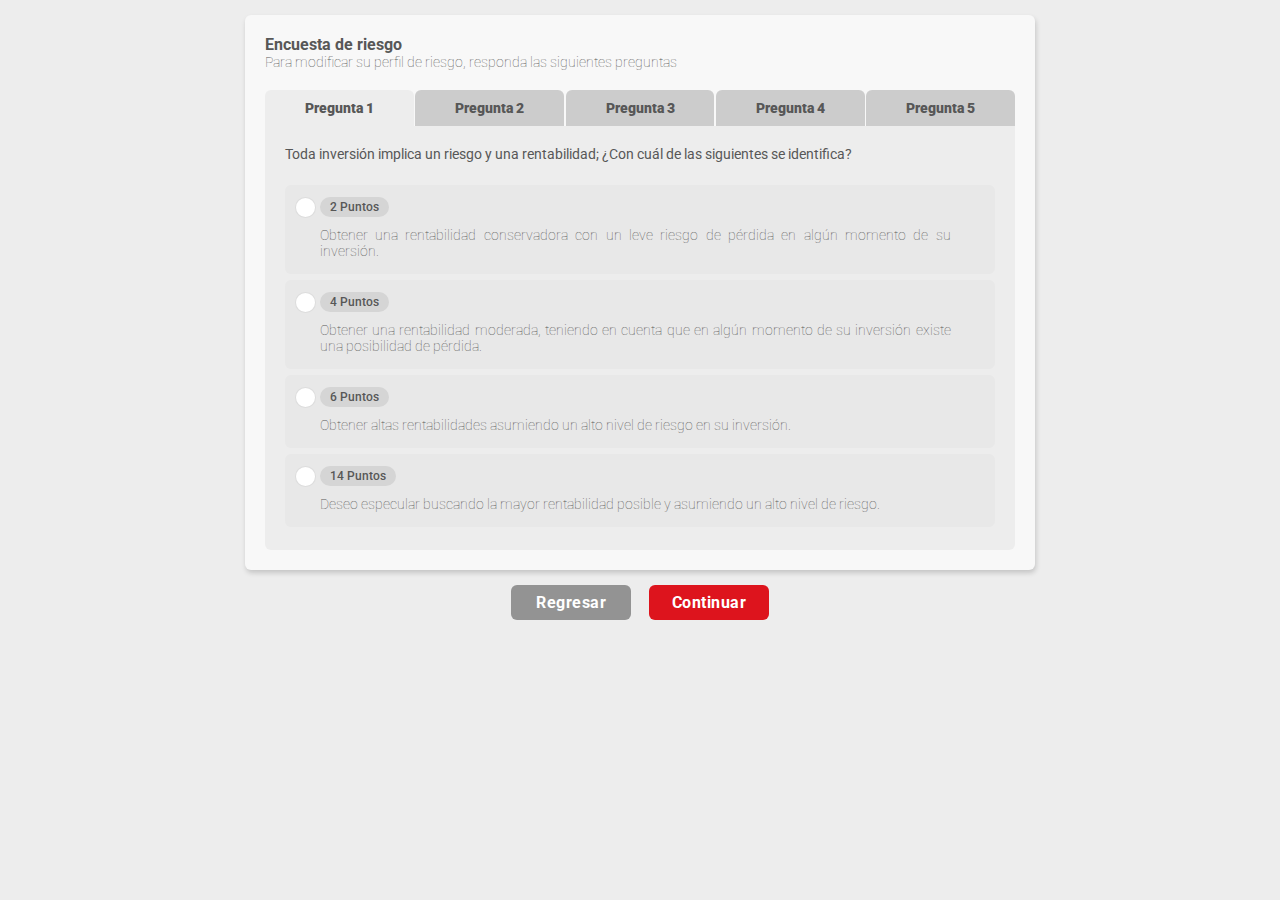
==== index.html @ 45fe39f3 "index" ====
<!DOCTYPE html>
<html lang="en">

<head>
    <meta charset="UTF-8">
    <meta name="viewport" content="width=device-width, user-scalable=no, initial-scale=1.0, maximum-scale=1.0, minimum-scale=1.0">
    <link rel="icon" href="https://www.davivienda.com/PersonasDaviviendaNewTheme/images/faviconDav.ico" type="image/x-icon">
    <!--  Default Styles  -->
    <link rel="stylesheet" href="css/styles.css">
    <title> Davivienda S.A. </title>
</head>

<body>
    <section class="cont-main-app gray">
        <a href="javascript:void(0)" class="btn-back">
            <img src="images/icon-dv-btnback.svg" alt="Atrás">
            Atrás
        </a>

        <div class="cont-box">
            <div class="container container-encuesta">
                <h1 class="main left no-mrgn">Encuesta de riesgo</h1>
                <h2 class="light no-mrgn-top">Para modificar su perfil de riesgo, responda las siguientes preguntas</h1>
                
                <div class="encuesta-riesgo">
                    <div class="tabs">
                        <a href="javascript:void(0)" class="tablinks" onclick="openCity(event, 'qstn1')" id="defaultOpen"><span>Pregunta</span> 1</a>
                        <a href="javascript:void(0)" class="tablinks" onclick="openCity(event, 'qstn2')"><span>Pregunta</span> 2</a>
                        <a href="javascript:void(0)" class="tablinks" onclick="openCity(event, 'qstn3')"><span>Pregunta</span> 3</a>
                        <a href="javascript:void(0)" class="tablinks" onclick="openCity(event, 'qstn4')"><span>Pregunta</span> 4</a>
                        <a href="javascript:void(0)" class="tablinks" onclick="openCity(event, 'qstn5')"><span>Pregunta</span> 5</a>
                    </div>

                    <div class="content-encuestas"> class="tablinks" onclick="openCity(event, 'qstn2')"
                        <form action="" class="options-content-encuestas tabcontent" id="qstn1">
                        <h2 class="regular justify small no-mrgn-top">Toda inversión implica un riesgo y una rentabilidad; ¿Con cuál de las siguientes se identifica?</h2>
                            <div class="input input-option">
                                <label class="radio">
                                    <span class="puntaje">2 Puntos</span><br>
                                    Obtener una rentabilidad conservadora con un leve riesgo de pérdida en algún momento de su inversión.
                                    <input type="radio" value="" name="facta-usa"> 
                                    <div class="radio-indicator"></div>
                                </label>
                            </div>
                            <div class="input input-option">
                                <label class="radio">
                                    <span class="puntaje">4 Puntos</span><br>
                                    Obtener una rentabilidad moderada, teniendo en cuenta que en algún momento de su inversión existe una posibilidad de pérdida.
                                    <input type="radio" value="" name="facta-usa">
                                    <div class="radio-indicator"></div>
                                </label>
                            </div>
                            <div class="input input-option">
                                <label class="radio">
                                    <span class="puntaje">6 Puntos</span><br>
                                    Obtener altas rentabilidades asumiendo un alto nivel de riesgo en su inversión.
                                    <input type="radio" value="" name="facta-usa">
                                    <div class="radio-indicator"></div>
                                </label>
                            </div>
                            <div class="input input-option">
                                <label class="radio">
                                    <span class="puntaje">14 Puntos</span><br>
                                    Deseo especular buscando la mayor rentabilidad posible y asumiendo un alto nivel de riesgo.
                                    <input type="radio" value="" name="facta-usa">
                                    <div class="radio-indicator"></div>
                                </label>
                            </div>
                        </form>

                        <form action="" class="options-content-encuestas tabcontent" id="qstn2">
                            <h2 class="regular justify small no-mrgn-top">Generalmente, cuando piensa en invertir, ¿Con cuál de los siguientes plazos se siente más cómodo?</h2>
                            <div class="input input-option">
                                <label class="radio">
                                    <span class="puntaje">1 Puntos</span><br>
                                    Entre 1 y 90 días.
                                    <input type="radio" value="" name="facta-usa"> 
                                    <div class="radio-indicator"></div>
                                </label>
                            </div>
                            <div class="input input-option">
                                <label class="radio">
                                    <span class="puntaje">2 Puntos</span><br>
                                    Mayor a 90 días hasta 1 año.
                                    <input type="radio" value="" name="facta-usa">
                                    <div class="radio-indicator"></div>
                                </label>
                            </div>
                            <div class="input input-option">
                                <label class="radio">
                                    <span class="puntaje">3 Puntos</span><br>
                                    Mayor a 1 año hasta 3 años
                                    <input type="radio" value="" name="facta-usa">
                                    <div class="radio-indicator"></div>
                                </label>
                            </div>
                            <div class="input input-option">
                                <label class="radio">
                                    <span class="puntaje">4 Puntos</span><br>
                                    Mayor a 3 años
                                    <input type="radio" value="" name="facta-usa">
                                    <div class="radio-indicator"></div>
                                </label>
                            </div>
                        </form>

                        <form action="" class="options-content-encuestas tabcontent" id="qstn3">
                            <h2 class="regular justify small no-mrgn-top">¿En cuál de los siguientes productos acostumbra a invertir?:</h2>
                            <div class="input input-option">
                                <label class="radio">
                                    <span class="puntaje">1 Puntos</span><br>
                                    CDT`s y/o cuentas de ahorros o corriente.
                                    <input type="radio" value="" name="facta-usa"> 
                                    <div class="radio-indicator"></div>
                                </label>
                            </div>
                            <div class="input input-option">
                                <label class="radio">
                                    <span class="puntaje">2 Puntos</span><br>
                                    Fondos voluntarios de pensiones y/o fondos de inversión colectiva de liquidez, de bajo nivel de riesgo.
                                    <input type="radio" value="" name="facta-usa">
                                    <div class="radio-indicator"></div>
                                </label>
                            </div>
                            <div class="input input-option">
                                <label class="radio">
                                    <span class="puntaje">3 Puntos</span><br>
                                    Acciones, fondos voluntarios de pensiones, fondos de inversión colectiva y/o productos de renta fija (CDT o bonos) asumiendo posibles pérdidas.
                                    <input type="radio" value="" name="facta-usa">
                                    <div class="radio-indicator"></div>
                                </label>
                            </div>
                            <div class="input input-option">
                                <label class="radio">
                                    <span class="puntaje">4 Puntos</span><br>
                                    Acciones, fondos voluntarios de pensiones, derivados o activos internacionales; fondos de inversión colectiva, renta fija, divisas y/o derivados, asumiendo altos niveles de riesgo.
                                    <input type="radio" value="" name="facta-usa">
                                    <div class="radio-indicator"></div>
                                </label>
                            </div>
                        </form>

                        <form action="" class="options-content-encuestas tabcontent" id="qstn4">
                            <h2 class="regular justify small no-mrgn-top">Frente a posibles desvalorizaciones en los mercados financieros que puedan afectar el valor de su inversión, usted ó la sociedad que representa, preferiría:</h2>
                            <div class="input input-option">
                                <label class="radio">
                                    <span class="puntaje">1 Puntos</span><br>
                                    Cancelar o liquidar totalmente su producto para evitar pérdidas.
                                    <input type="radio" value="" name="facta-usa"> 
                                    <div class="radio-indicator"></div>
                                </label>
                            </div>
                            <div class="input input-option">
                                <label class="radio">
                                    <span class="puntaje">2 Puntos</span><br>
                                    Retirar o liquidar parcialmente su inversión teniendo en cuenta posibles pérdidas en el corto plazo.
                                    <input type="radio" value="" name="facta-usa">
                                    <div class="radio-indicator"></div>
                                </label>
                            </div>
                            <div class="input input-option">
                                <label class="radio">
                                    <span class="puntaje">3 Puntos</span><br>
                                    Mantener su inversión fijando un límite de pérdida de acuerdo con la evolución del mercado.
                                    <input type="radio" value="" name="facta-usa">
                                    <div class="radio-indicator"></div>
                                </label>
                            </div>
                            <div class="input input-option">
                                <label class="radio">
                                    <span class="puntaje">4 Puntos</span><br>
                                    Incrementar su inversión dependiendo de la evolución del mercado, manteniendo un objetivo de largo plazo.
                                    <input type="radio" value="" name="facta-usa">
                                    <div class="radio-indicator"></div>
                                </label>
                            </div>
                        </form>

                        <form action="" class="options-content-encuestas tabcontent" id="qstn5">
                            <h2 class="regular justify small no-mrgn-top">¿Qué porcentaje de su patrimonio disponible para invertir, destinaría a productos financieros que pueden ser más rentables pero también más riesgosos?</h2>
                            <div class="input input-option">
                                <label class="radio">
                                    <span class="puntaje">1 Puntos</span><br>
                                    1% - 10%
                                    <input type="radio" value="" name="facta-usa"> 
                                    <div class="radio-indicator"></div>
                                </label>
                            </div>
                            <div class="input input-option">
                                <label class="radio">
                                    <span class="puntaje">2 Puntos</span><br>
                                    11% - 20%
                                    <input type="radio" value="" name="facta-usa">
                                    <div class="radio-indicator"></div>
                                </label>
                            </div>
                            <div class="input input-option">
                                <label class="radio">
                                    <span class="puntaje">3 Puntos</span><br>
                                    21% - 40%
                                    <input type="radio" value="" name="facta-usa">
                                    <div class="radio-indicator"></div>
                                </label>
                            </div>
                            <div class="input input-option">
                                <label class="radio">
                                    <span class="puntaje">4 Puntos</span><br>
                                    Mayor a 40%
                                    <input type="radio" value="" name="facta-usa">
                                    <div class="radio-indicator"></div>
                                </label>
                            </div>
                        </form>
                    </div>
                </div>
                
            </div>
        </div>

        <div class="cont-btn">
            <button type="button" class="btn-success regresar">Regresar</button>
            <button type="button" class="btn-success active">Continuar</button>
        </div>	
        
    </section>

    <script>
        function openCity(evt, cityName) {
            var i, tabcontent, tablinks;
            tabcontent = document.getElementsByClassName("tabcontent");
            for (i = 0; i < tabcontent.length; i++) {
                tabcontent[i].style.display = "none";
            }
            tablinks = document.getElementsByClassName("tablinks");
            for (i = 0; i < tablinks.length; i++) {
                tablinks[i].className = tablinks[i].className.replace(" active", "");
            }
            document.getElementById(cityName).style.display = "block";
            evt.currentTarget.className += " active";
        }

        document.getElementById("defaultOpen").click();
    </script>
</body>

</html>
---- css/styles.css ----
@charset "UTF-8";
/* Main Styles - Generic */
/*---------------------------------------------------*/
/* Colores */
@import url(https://fonts.googleapis.com/css?family=Roboto+Condensed:300,400,700|Roboto:300,400,500,700);
/*---------------------------------------------------

============ Main - Proyecto ============

* Nombre del proyecto: Vinculacion
* Nombre del archivo: styles.scss | styles.css
* Descripción: Hoja de estilos principal, para el rediseño del App.
* Autor: Movilidad y Canales Banco Davivienda - Cristian Arias - Lady Castillo

---------------------------------------------------*/
/* Main Styles - Generic */
* {
  margin: 0;
  padding: 0;
  box-sizing: border-box;
  outline: none !important;
  font-family: "Roboto", sans-serif;
  font-weight: normal; }

body {
  max-width: 100%;
  position: relative;
  overflow-x: hidden;
  font-size: 0;
  box-sizing: border-box;
  background-color: #ededed; }

html, body, div, span, applet, object, iframe, h1, h2, h3, h4, h5, h6, p, blockquote, pre, a, abbr, acronym, address, big, cite, code, del, dfn, em, font, img, ins, kbd, q, s, samp, small, strike, strong, sub, sup, tt, var, dl, dt, dd, ol, ul, li, fieldset, form, label, legend, table, caption, tbody, tfoot, thead, tr, th, td {
  margin: 0;
  padding: 0;
  border: 0;
  outline: 0;
  font-weight: inherit;
  font-style: inherit;
  font-family: inherit;
  vertical-align: baseline; }

a {
  text-decoration: none;
  color: inherit;
  display: inline-block; }
  a:hover, a:focus {
    text-decoration: none; }

ol, ul {
  list-style: none; }

img {
  padding: 0;
  margin: 0;
  border: 0; }

.nbsp {
  display: block;
  width: 40px;
  background-color: red; }

.data-nav {
  display: block;
  margin: 0 auto;
  width: auto; }
  .data-nav .container {
    display: inline-block;
    width: 100%;
    text-align: center;
    margin: 10px auto;
    box-sizing: border-box; }
    .data-nav .container a.step {
      display: inline-block;
      width: 30px;
      height: 30px;
      margin-right: 30px;
      border-radius: 50%;
      border: 2px solid #575757;
      background-color: transparent;
      position: relative;
      opacity: .4;
      transition-duration: .3s; }
      .data-nav .container a.step:last-of-type {
        margin-right: 0; }
        .data-nav .container a.step:last-of-type:after {
          display: none; }
      .data-nav .container a.step:before {
        content: "";
        display: inline-block;
        width: 25px;
        height: 14.26px;
        background-image: url(../images/icon-dv-tracking-arrow.svg);
        background-repeat: no-repeat;
        background-position: center center;
        background-size: auto;
        position: absolute;
        top: 0;
        left: 0;
        right: 0;
        bottom: 0;
        margin: auto;
        transition-duration: .2s; }
      .data-nav .container a.step:after {
        content: "";
        width: 25px;
        height: 2px;
        background-color: #575757;
        position: absolute;
        right: -30px;
        top: 0;
        bottom: 0;
        margin: auto;
        border-radius: 50px;
        transition-duration: .2s; }
      .data-nav .container a.step.active {
        -webkit-animation: activeAnimation1 .5s forwards;
        /* Safari 4.0 - 8.0 */
        animation: activeAnimation1 .5s forwards; }
@keyframes activeAnimation1 {
  0% {
    opacity: .4;
    border-color: #575757; }
  100% {
    opacity: inherit;
    border-color: #dd141d; } }
@keyframes activeAnimation2 {
  0% {
    transform: translateY(-15px);
    opacity: 0; }
  50% {
    transform: translateY(-15px);
    opacity: 0; }
  100% {
    transform: translateY(0px);
    opacity: .9; } }
        .data-nav .container a.step.active:before {
          background-image: url(../images/icon-dv-tracking-arrow-active.svg);
          width: 14.26px;
          height: 25px;
          -webkit-animation: activeAnimation2 .7s forwards;
          /* Safari 4.0 - 8.0 */
          animation: activeAnimation2 .7s forwards;
          opacity: 0; }
        .data-nav .container a.step.active:after {
          opacity: .4; }
      .data-nav .container a.step.complete {
        background-color: #dd141d;
        border-color: #dd141d;
        opacity: inherit; }
@keyframes completeAnimation1 {
  0% {
    background-color: transparent;
    border-color: #cecece;
    opacity: .4; }
  50% {
    background-color: transparent; }
  100% {
    background-color: #dd141d;
    border-color: #dd141d;
    opacity: inherit; } }
@keyframes completeAnimation2 {
  0% {
    opacity: 0;
    transform: translateX(-30px); }
  50% {
    opacity: 0; }
  100% {
    opacity: .9;
    transform: translateX(0); } }
        .data-nav .container a.step.complete:before {
          background-image: url(../images/icon-dv-tracking-check.svg);
          animation-delay: .3s;
          opacity: .9 !important;
          width: 16px;
          height: 11.03px;
          opacity: 0; }
        .data-nav .container a.step.complete:after {
          opacity: .4; }

.sub-data-nav {
  display: block;
  margin: 0 auto;
  width: auto; }
  .sub-data-nav .container {
    display: inline-block;
    width: 100%;
    text-align: center;
    margin: 12px auto;
    box-sizing: border-box; }
    .sub-data-nav .container a.step {
      display: inline-block;
      width: 20px;
      height: 3px;
      border-radius: 50px;
      margin: 0 3px;
      background-color: #bcbcbc;
      position: relative;
      transition-duration: .3s;
      overflow: hidden; }
      .sub-data-nav .container a.step.active::after {
        content: "";
        display: inline-block;
        width: 100%;
        height: 100%;
        background-color: #dd141d;
        position: absolute;
        top: 0;
        left: 0;
        opacity: 0;
        transition-duration: .2s;
        z-index: 9;
        -webkit-animation: sub-trackingActive 1s forwards;
        /* Safari 4.0 - 8.0 */
        animation: sub-trackingActive 1s forwards;
        animation-delay: .3s; }

@keyframes sub-trackingActive {
  0% {
    opacity: 0; }
  0% {
    transform: translateX(-100%);
    opacity: 0; }
  100% {
    transform: translateX(0%);
    opacity: 10; } }
.btn-back {
  display: none;
  align-items: center;
  justify-content: space-between;
  width: 70px;
  margin-top: 15px;
  margin-left: 4%;
  color: #575757;
  font-size: 16px;
  font-family: "Roboto", sans-serif; }
  .btn-back img {
    display: inline-block;
    width: 25px; }

.cont-btn {
  display: inline-block;
  width: 100%;
  text-align: center; }
  .cont-btn .btn-success:nth-child(2) {
    margin-left: 15px; }

.btn-success {
  min-width: 120px;
  outline: none !important;
  display: inline-block;
  margin: 15px 3px;
  background: #939393;
  color: #fff !important;
  text-align: center;
  width: auto;
  border: none;
  padding: 8px 14px;
  border-radius: 6px;
  transition: all 0.3s;
  font-size: 16px;
  font-family: "Roboto", sans-serif;
  font-weight: bold;
  letter-spacing: .5px;
  cursor: pointer;
  box-shadow: inherit !important; }
  .btn-success:hover, .btn-success.active {
    background-color: #dd141d !important; }
  .btn-success.regresar:hover {
    background-color: #848484 !important; }
  .btn-success.top {
    margin-top: 8%; }
  .btn-success.bottom {
    margin-bottom: 8%; }

.cont-box {
  display: block;
  padding: 20px;
  background-color: #F8F8F8;
  box-shadow: 1px 3px 5px #0000002b;
  border-radius: 6px;
  width: 93%;
  margin: 15px auto 0;
  position: relative;
  transition-duration: .2s; }
  .cont-box.box-confirm {
    padding-top: 50px; }
  .cont-box.no-backg {
    background-color: transparent;
    box-shadow: inherit; }

#cont-box-height {
  height: 290px; }

.height {
  height: 380px !important; }

.modal {
  text-align: center; }
  .modal:before {
    content: '';
    display: inline-block;
    height: 100%;
    vertical-align: middle; }
  .modal .modal-dialog {
    display: inline-block;
    text-align: left;
    vertical-align: middle; }

.modal-content {
  background: #F8F8F8;
  padding: 1.2rem;
  margin: 0 auto;
  width: 85%;
  border-radius: 6px; }
  .modal-content .modal-body {
    padding: 0; }
    .modal-content .modal-body p {
      font-size: 14px;
      font-family: "Roboto", sans-serif;
      color: #575757;
      text-align: center; }
  .modal-content .modal-footer {
    padding: 0;
    justify-content: center;
    border: 0; }

.alert {
  display: flex;
  align-items: flex-start;
  flex-direction: row;
  justify-content: flex-start;
  width: 100%;
  background-color: #fff;
  padding: 15px 5%;
  border-radius: 6px;
  margin-bottom: 5px; }
  .alert.no-margin {
    margin: 0; }
  .alert img.ico {
    display: inline-block;
    width: 42px;
    margin-right: 15px; }
  .alert p {
    display: inline-block;
    width: 80%;
    font-size: 16px;
    font-family: "Roboto", sans-serif;
    color: #575757;
    text-align: justify; }
    .alert p strong {
      font-weight: bold;
      font-size: 20px; }
  .alert .bnft-final {
    display: inline-block;
    text-align: center;
    width: 100%; }
    .alert .bnft-final img {
      display: inline-block;
      width: 70px;
      margin: 10px 0; }

.tag-container {
  display: inline-block;
  width: auto;
  padding: 2% 5%;
  min-width: 145px;
  background-color: #fff;
  box-shadow: 0 3px 6px rgba(0, 0, 0, 0.16), 0 3px 6px rgba(0, 0, 0, 0.23);
  border-radius: 6px; }
  .tag-container strong {
    color: #dd141d;
    font-size: 21px;
    font-family: "Roboto", sans-serif;
    font-weight: bold; }
  .tag-container span {
    color: #444;
    text-transform: uppercase;
    font-size: 30px;
    font-family: "Roboto", sans-serif;
    font-weight: bold; }

.atencion {
  display: flex;
  flex-direction: column;
  align-items: center;
  align-content: center;
  justify-content: center;
  width: 100%;
  height: 90px;
  background-color: #CDCDCD;
  text-align: center;
  box-shadow: -20px 2px 16px #cccccc; }
  .atencion img {
    display: inline-block;
    width: 40px; }
  .atencion span {
    font-size: 14px;
    font-family: "Roboto", sans-serif;
    color: #575757;
    padding: 5px 0;
    display: inline-block; }

.tooltip {
  display: none;
  width: 80%;
  max-width: 290px;
  background-color: #cccccc;
  text-align: justify;
  border-radius: 6px;
  padding: 15px;
  transition-duration: .2s;
  z-index: 9;
  opacity: inherit;
  position: absolute;
  top: 50%;
  left: 0;
  right: 0;
  margin: auto;
  transform: translateY(-50%);
  box-shadow: 0 3px 6px rgba(0, 0, 0, 0.16), 0 3px 6px rgba(0, 0, 0, 0.23); }
  .tooltip p {
    font-size: 14px;
    font-family: "Roboto", sans-serif;
    line-height: 1.3;
    color: #000000; }
  .tooltip.top {
    transform: translateY(12%); }
  .tooltip.more-top {
    transform: translateY(-115%); }

.btn-tooltip:hover ~ .tooltip {
  display: inline-block !important; }

hr, .separador {
  display: block;
  border: 0;
  width: 85%;
  height: 3px;
  background-color: rgba(0, 0, 0, 0.15);
  border-radius: 10px;
  margin: 10px auto; }

.menu-mobile {
  width: 100%;
  height: 65px;
  display: flex;
  margin: 0 auto;
  flex-direction: row;
  align-items: center;
  align-content: center;
  background-color: #B7B7B7; }
  .menu-mobile .menu-mobile-option {
    display: flex;
    align-items: center;
    align-content: center;
    flex-direction: column;
    justify-content: center;
    width: 100%;
    height: 100%;
    background-color: #B7B7B7;
    border-right: 2px solid #fff;
    transition-duration: .3s; }
    .menu-mobile .menu-mobile-option:hover {
      background-color: #c1c1c1; }
    .menu-mobile .menu-mobile-option:last-of-type {
      border: 0; }
    .menu-mobile .menu-mobile-option.disabled {
      opacity: .5;
      cursor: inherit; }
    .menu-mobile .menu-mobile-option span {
      display: inline-block;
      width: 100%;
      height: auto;
      margin: 5px 0 0 0;
      padding: 0;
      text-align: center;
      font-family: "Roboto", sans-serif;
      font-size: 14px;
      color: #000; }
    .menu-mobile .menu-mobile-option img {
      display: inline-block;
      width: 23px; }

.header-confirm {
  cursor: pointer;
  display: flex;
  align-items: center;
  justify-content: space-between;
  padding: 5px 3%;
  width: 100%;
  background-color: #575757;
  border-radius: 6px 6px 0 0;
  position: absolute;
  top: 0;
  left: 0; }
  .header-confirm strong {
    font-size: 16px;
    font-family: "Roboto", sans-serif;
    color: #fff; }
  .header-confirm .btn-action {
    display: inline-block;
    width: 25px;
    height: 25px; }
    .header-confirm .btn-action img {
      display: inline-block;
      width: 100%; }
    .header-confirm .btn-action.btn-action-showless {
      display: none; }
    .header-confirm .btn-action.hidden {
      display: none; }

.cont-main-app {
  display: block;
  margin: 0 auto;
  width: 100%;
  max-width: 850px;
  position: relative;
  overflow-y: auto;
  padding-bottom: 3%; }
  .cont-main-app.cont-main-app-fluid, .cont-main-app.height-fluid {
    height: calc(100vh - 90px);
    padding-bottom: 3%; }
  .cont-main-app.cont-main-app-fluid-menu {
    height: calc(100vh - 65px);
    padding-bottom: 3%; }
  .cont-main-app.center {
    display: flex;
    flex-direction: column;
    align-items: center;
    align-content: center;
    justify-content: center; }
  .cont-main-app h1, .cont-main-app h2 {
    display: inline-block;
    width: 100%;
    text-align: left;
    margin: 20px 0;
    font-family: "Roboto", sans-serif;
    font-weight: bold;
    font-size: 14px;
    text-align: left;
    color: #575757; }
    .cont-main-app h1.main, .cont-main-app h2.main {
      text-align: center;
      color: #575757;
      font-size: 16px; }
    .cont-main-app h1 .light, .cont-main-app h1.light, .cont-main-app h2 .light, .cont-main-app h2.light {
      font-family: "Roboto", sans-serif;
      font-weight: 100; }
    .cont-main-app h1 .regular, .cont-main-app h1.regular, .cont-main-app h2 .regular, .cont-main-app h2.regular {
      font-family: "Roboto", sans-serif;
      font-weight: normal; }
    .cont-main-app h1 .justify, .cont-main-app h1.justify, .cont-main-app h2 .justify, .cont-main-app h2.justify {
      text-align: justify; }
    .cont-main-app h1 .short, .cont-main-app h1.short, .cont-main-app h2 .short, .cont-main-app h2.short {
      width: 65%; }
    .cont-main-app h1 .center, .cont-main-app h1.center, .cont-main-app h2 .center, .cont-main-app h2.center {
      text-align: center; }
    .cont-main-app h1 .left, .cont-main-app h1.left, .cont-main-app h2 .left, .cont-main-app h2.left {
      text-align: left; }
    .cont-main-app h1 .no-mrgn-top, .cont-main-app h1.no-mrgn-top, .cont-main-app h2 .no-mrgn-top, .cont-main-app h2.no-mrgn-top {
      margin-top: 0; }
    .cont-main-app h1 .no-mrgn-bottom, .cont-main-app h1.no-mrgn-bottom, .cont-main-app h2 .no-mrgn-bottom, .cont-main-app h2.no-mrgn-bottom {
      margin-bottom: 0; }
    .cont-main-app h1 .no-mrgn, .cont-main-app h1.no-mrgn, .cont-main-app h2 .no-mrgn, .cont-main-app h2.no-mrgn {
      margin: 0; }
  .cont-main-app .title-main {
    display: block;
    width: 93%;
    text-align: center;
    padding: 0 20px;
    margin: 10px auto 0; }
    .cont-main-app .title-main h1 {
      display: inline-block;
      width: 100%;
      text-align: center;
      font-weight: bold;
      font-size: 22px !important;
      color: #575757;
      margin: 0; }

.opacity-full {
  opacity: .9 !important; }

.container {
  display: inline-block;
  width: 100%;
  max-width: inherit !important;
  text-align: center;
  position: relative; }
  .container form {
    display: inline-block;
    width: 100%;
    height: auto;
    transition-duration: .3s; }
    .container form.in-form {
      opacity: 0; }
    .container form .input {
      display: inline-block;
      width: 100%;
      position: relative;
      margin-bottom: 18px; }
      .container form .input.no-padding input[type="text"],
      .container form .input.no-padding input[type="tel"],
      .container form .input.no-padding input[type="email"],
      .container form .input.no-padding input[type="number"],
      .container form .input.no-padding input[type="date"],
      .container form .input.no-padding input[type="time"],
      .container form .input.no-padding select {
        padding-right: 11px; }
      .container form .input.checkboxes .checkbox {
        display: inline-block;
        margin-top: 8px;
        box-sizing: border-box;
        width: calc(90%/3);
        min-width: 100px; }
        .container form .input.checkboxes .checkbox:last-of-type {
          width: auto; }
      .container form .input:last-of-type {
        margin-bottom: 0; }
      .container form .input .btn-tooltip {
        display: inline-block !important;
        width: 19px;
        height: 19px;
        position: absolute;
        top: 50%;
        bottom: 0;
        right: 2%;
        transform: translateY(-50%); }
        .container form .input .btn-tooltip img {
          display: inline-block;
          width: 97%;
          position: absolute;
          top: 50%;
          left: 50%;
          transform: translate(-50%, -50%); }
      .container form .input .input-fluid {
        display: flex;
        flex-direction: row;
        justify-content: space-between;
        align-items: center; }
        .container form .input .input-fluid.top {
          margin-top: 25px; }
        .container form .input .input-fluid.bigger input[type="text"], .container form .input .input-fluid.bigger input[type="tel"], .container form .input .input-fluid.bigger input[type="email"],
        .container form .input .input-fluid.bigger input[type="number"], .container form .input .input-fluid.bigger input[type="date"], .container form .input .input-fluid.bigger input[type="time"] {
          width: 28%; }
        .container form .input .input-fluid.bigger span {
          margin-right: 3%;
          font-weight: 100; }
        .container form .input .input-fluid.col-2 input[type="text"],
        .container form .input .input-fluid.col-2 input[type="tel"],
        .container form .input .input-fluid.col-2 input[type="email"],
        .container form .input .input-fluid.col-2 input[type="number"],
        .container form .input .input-fluid.col-2 input[type="date"],
        .container form .input .input-fluid.col-2 input[type="time"] {
          width: 48%;
          text-transform: uppercase; }
        .container form .input .input-fluid.col-2 input[type="date"] {
          background: URL("../images/icon-dv-calendar.svg") no-repeat 95% 50% #fff !important;
          background-size: 20px !important; }
        .container form .input .input-fluid.col-2 input[type="time"] {
          background: URL("../images/image-cm-hour.png") no-repeat 95% 50% #fff !important;
          background-size: 20px !important; }
        .container form .input .input-fluid label {
          margin-bottom: 0; }
        .container form .input .input-fluid select {
          width: 30%;
          background-position: 95% 50% !important;
          margin: 0 0; }
        .container form .input .input-fluid input[type="text"], .container form .input .input-fluid input[type="tel"], .container form .input .input-fluid input[type="email"],
        .container form .input .input-fluid input[type="number"], .container form .input .input-fluid input[type="date"], .container form .input .input-fluid input[type="time"] {
          width: 20%;
          text-align: center;
          margin: 0 0; }
        .container form .input .input-fluid span {
          display: inline-block;
          margin-top: 2px;
          font-size: 14px;
          color: #575757; }
      .container form .input .btn-intern {
        display: inline-block;
        width: 18px;
        position: absolute;
        right: 1%;
        top: 55%; }
        .container form .input .btn-intern img {
          display: inline-block;
          width: 100%; }
      .container form .input label, .container form .input .label, .container form .input .added {
        font-family: "Roboto", sans-serif;
        font-size: 16px;
        color: #575757;
        text-align: justify;
        padding-left: 5px;
        display: inline-block;
        width: 100%;
        margin-bottom: 5px; }
        .container form .input label strong, .container form .input .label strong, .container form .input .added strong {
          font-weight: bold;
          color: #575757; }
        .container form .input label a, .container form .input .label a, .container form .input .added a {
          display: inline;
          text-decoration: underline; }
        .container form .input label .btn-tooltip, .container form .input .label .btn-tooltip, .container form .input .added .btn-tooltip {
          position: relative;
          top: 0;
          bottom: 0;
          margin-left: 2.5%;
          transform: translateY(25%); }
      .container form .input select,
      .container form .input textarea,
      .container form .input input[type="text"],
      .container form .input input[type="tel"],
      .container form .input input[type="email"],
      .container form .input input[type="number"],
      .container form .input input[type="date"],
      .container form .input input[type="time"] {
        border: 1.4px solid #7070703d;
        max-width: 100%;
        width: 100%;
        border-radius: 6px;
        padding: 8px 40px 8px 11px;
        font-size: 16px;
        color: #575757;
        font-family: "Roboto", sans-serif;
        font-weight: lighter;
        appearance: none;
        -webkit-appearance: none;
        -moz-appearance: none; }
        .container form .input select:disabled,
        .container form .input textarea:disabled,
        .container form .input input[type="text"]:disabled,
        .container form .input input[type="tel"]:disabled,
        .container form .input input[type="email"]:disabled,
        .container form .input input[type="number"]:disabled,
        .container form .input input[type="date"]:disabled,
        .container form .input input[type="time"]:disabled {
          color: #000000; }
        .container form .input select.big,
        .container form .input textarea.big,
        .container form .input input[type="text"].big,
        .container form .input input[type="tel"].big,
        .container form .input input[type="email"].big,
        .container form .input input[type="number"].big,
        .container form .input input[type="date"].big,
        .container form .input input[type="time"].big {
          width: 100%;
          height: 40px; }
        .container form .input select.center,
        .container form .input textarea.center,
        .container form .input input[type="text"].center,
        .container form .input input[type="tel"].center,
        .container form .input input[type="email"].center,
        .container form .input input[type="number"].center,
        .container form .input input[type="date"].center,
        .container form .input input[type="time"].center {
          text-align: center; }
      .container form .input input[type=number]::-webkit-inner-spin-button,
      .container form .input input[type=number]::-webkit-outer-spin-button {
        -webkit-appearance: none;
        margin: 0; }
      .container form .input select {
        background: URL("../images/icon_dv_arrowselect.svg") no-repeat 98% 50% #fff !important;
        background-size: 18px !important;
        -moz-appearance: none;
        -webkit-appearance: none;
        appearance: none; }
      .container form .input input[type="date"] {
        background: URL("../images/icon-dv-calendar.svg") no-repeat 98% 50% #fff !important;
        background-size: 18px !important;
        text-transform: uppercase; }
        .container form .input input[type="date"]::-webkit-inner-spin-button, .container form .input input[type="date"]::-webkit-calendar-picker-indicator {
          display: none;
          -webkit-appearance: none; }
      .container form .input input[type="time"] {
        background: URL("../images/image-cm-hour.png") no-repeat 98% 50% #fff !important;
        background-size: 20px !important; }
      .container form .input .tyc {
        font-family: arial;
        display: block;
        position: relative;
        padding-left: 30px;
        margin-bottom: 6px;
        padding-top: 0;
        cursor: pointer;
        font-size: 16px;
        color: #575757;
        font-weight: 400;
        text-align: justify;
        font-family: "Roboto", sans-serif; }
        .container form .input .tyc strong, .container form .input .tyc a {
          display: inline;
          font-family: "Roboto", sans-serif;
          color: #575757;
          font-weight: bold;
          text-decoration: underline; }
          .container form .input .tyc strong.no-under, .container form .input .tyc a.no-under {
            text-decoration: none; }
          .container form .input .tyc strong.btn-tooltip, .container form .input .tyc a.btn-tooltip {
            display: inline-block;
            margin-left: 15px; }
        .container form .input .tyc.gray {
          color: #575757; }
        .container form .input .tyc input[type="checkbox"] {
          opacity: 0;
          display: none; }
          .container form .input .tyc input[type="checkbox"]:checked ~ .indicator::after {
            opacity: 9; }
        .container form .input .tyc .indicator {
          position: absolute;
          top: 2px;
          left: 0;
          height: 21px;
          width: 21px;
          background: transparent;
          border: 1px solid #7070703d;
          background-color: white;
          border-radius: 6px; }
          .container form .input .tyc .indicator::after {
            content: "";
            position: absolute;
            left: 0;
            right: 0;
            bottom: 0;
            top: 0;
            margin: auto;
            width: 15px;
            height: 15px;
            background-color: #dd141d;
            border-radius: 3px;
            box-sizing: unset;
            opacity: 0;
            transition-duration: .2s; }
        .container form .input .tyc.tooltip-pos {
          padding-right: 40px;
          width: 100%; }
      .container form .input .radio {
        position: relative;
        display: inline-block;
        padding-left: 25px;
        width: auto;
        float: left;
        margin-left: 3%;
        font-family: "Roboto", sans-serif;
        font-weight: 100;
        padding-top: 2px;
        cursor: pointer; }
        .container form .input .radio:first-of-type {
          margin-left: 0px; }
        .container form .input .radio input {
          display: none; }
          .container form .input .radio input:checked ~ .radio-indicator::after {
            opacity: 9; }
        .container form .input .radio .radio-indicator {
          position: absolute;
          top: 2px;
          left: 0;
          height: 21px;
          width: 21px;
          background: transparent;
          border: 1px solid #7070703d;
          background-color: white;
          border-radius: 50%; }
          .container form .input .radio .radio-indicator::after {
            content: "";
            position: absolute;
            left: 0;
            right: 0;
            bottom: 0;
            top: 0;
            margin: auto;
            width: 15px;
            height: 15px;
            background-color: #dd141d;
            border-radius: 50%;
            box-sizing: unset;
            opacity: 0;
            transition-duration: .2s; }
      .container form .input .checkbox {
        position: relative;
        display: inline-block;
        padding-left: 25px !important;
        width: auto;
        float: left;
        margin-left: 3%;
        font-family: "Roboto", sans-serif;
        font-weight: 100;
        padding-top: 2px;
        cursor: pointer; }
        .container form .input .checkbox input {
          display: none; }
          .container form .input .checkbox input:checked ~ .indicator::after {
            opacity: inherit; }
        .container form .input .checkbox .indicator {
          position: absolute;
          top: 2px;
          left: 0;
          height: 21px;
          width: 21px;
          background: transparent;
          border: 1px solid #7070703d;
          background-color: white;
          border-radius: 6px; }
          .container form .input .checkbox .indicator::after {
            content: "";
            position: absolute;
            left: 0;
            right: 0;
            bottom: 0;
            top: 0;
            margin: auto;
            width: 15px;
            height: 15px;
            background-color: #dd141d;
            border-radius: 3px;
            box-sizing: unset;
            opacity: 0;
            transition-duration: .2s; }
  .container .paragraph {
    display: block;
    width: 90%;
    margin: 0 auto;
    text-align: justify;
    font-family: "Roboto", sans-serif;
    color: #575757;
    font-size: 15px; }
    .container .paragraph strong {
      font-family: "Roboto", sans-serif;
      font-weight: bold; }
    .container .paragraph.label {
      width: 100%;
      font-size: 16px;
      color: #575757;
      text-align: left;
      display: inline-block;
      padding-left: 5px; }
  .container .notify {
    text-align: center;
    display: inline-block;
    width: 100%;
    margin: 15px 0;
    font-size: 14px;
    font-weight: bold;
    font-family: "Roboto", sans-serif;
    color: #575757; }
    .container .notify.light {
      font-family: "Roboto", sans-serif;
      color: #575757;
      font-weight: 400; }
    .container .notify.left {
      text-align: left; }
    .container .notify.justify {
      text-align: justify; }
    .container .notify .legal {
      font-size: 11px;
      text-align: justify;
      padding: 0 3%;
      margin: 2% 0 0; }
  .container .cont-list-items {
    display: inline-block;
    width: 100%;
    text-align: center;
    box-sizing: border-box;
    font-size: 0; }
    .container .cont-list-items.cont-list-items-info-tags .item {
      background-color: #f5f5f5; }
      .container .cont-list-items.cont-list-items-info-tags .item strong {
        text-align: right;
        font-family: "Roboto", sans-serif;
        font-weight: bold;
        font-size: 17px; }
        .container .cont-list-items.cont-list-items-info-tags .item strong.no-activated {
          color: #dd141d; }
    .container .cont-list-items.cont-list-items-movements .history-container {
      display: inline-block;
      width: 100%;
      text-align: center;
      font-size: 0;
      box-sizing: border-box;
      background-color: #EDEDED; }
      .container .cont-list-items.cont-list-items-movements .history-container .main-title {
        display: flex;
        width: 90%;
        margin: 0 auto;
        padding: 2.5% 0;
        align-items: center;
        align-content: center;
        justify-content: space-between; }
        .container .cont-list-items.cont-list-items-movements .history-container .main-title strong {
          font-size: 14px;
          font-family: "Roboto", sans-serif;
          font-weight: bold;
          color: #000; }
        .container .cont-list-items.cont-list-items-movements .history-container .main-title img {
          display: inline-block;
          width: 20px;
          transition-duration: .3s; }
          .container .cont-list-items.cont-list-items-movements .history-container .main-title img.rotate {
            transform: rotate(180deg); }
      .container .cont-list-items.cont-list-items-movements .history-container .history-select {
        display: none;
        margin: 0 auto;
        text-align: center;
        width: 80%; }
        .container .cont-list-items.cont-list-items-movements .history-container .history-select span {
          font-family: "Roboto", sans-serif;
          color: #575757;
          font-size: 13px;
          display: inline-block;
          width: 100%;
          text-align: left; }
        .container .cont-list-items.cont-list-items-movements .history-container .history-select select {
          display: block;
          border: 1px solid #575756;
          max-width: 100%;
          width: 100%;
          margin: 0 auto;
          padding: 5px 12px;
          font-size: 17px;
          color: #000;
          font-family: "Roboto", sans-serif;
          border-radius: 0px;
          appearance: none;
          -webkit-appearance: none;
          -moz-appearance: none;
          background: URL("../images/image-cm-arrowdown.png") no-repeat 98% 50% #fff !important; }
    .container .cont-list-items.cont-list-items-movements .item {
      background-color: #CDCDCD;
      padding-right: 55px; }
      .container .cont-list-items.cont-list-items-movements .item span {
        vertical-align: top; }
        .container .cont-list-items.cont-list-items-movements .item span:first-of-type {
          width: 30%; }
        .container .cont-list-items.cont-list-items-movements .item span:last-of-type {
          width: 70%;
          text-align: right; }
      .container .cont-list-items.cont-list-items-movements .item strong {
        width: 100%;
        text-align: right;
        font-family: "Roboto", sans-serif;
        font-weight: bold;
        font-size: 17px; }
    .container .cont-list-items .item {
      display: inline-block;
      width: 100%;
      height: auto;
      margin-top: 5px;
      background-color: #D6D6D6;
      padding: 15px;
      position: relative;
      box-sizing: border-box;
      font-size: 0 !important;
      text-decoration: none;
      cursor: pointer; }
      .container .cont-list-items .item span,
      .container .cont-list-items .item strong {
        display: inline-block;
        width: 100%;
        text-align: left;
        font-size: 14px;
        font-family: "Roboto", sans-serif; }
        .container .cont-list-items .item span.item-tag-title,
        .container .cont-list-items .item strong.item-tag-title {
          font-family: "Roboto", sans-serif;
          font-weight: bold; }
      .container .cont-list-items .item img {
        display: inline-block;
        width: 25px;
        position: absolute;
        right: 15px;
        top: 50%;
        transform: translateY(-50%); }
  .container.container-menu .item {
    margin: 5px;
    border-radius: 20px;
    overflow: hidden;
    height: 120px;
    background-repeat: no-repeat;
    background-position: 0 50%;
    background-size: 100%;
    cursor: pointer;
    position: relative; }
    .container.container-menu .item .img-caption {
      position: relative;
      top: 40%;
      width: 25px;
      float: right;
      margin-right: 25px; }
      .container.container-menu .item .img-caption img {
        display: inline-block;
        width: 100%; }
    .container.container-menu .item .data-caption {
      display: inline-block;
      width: 80%;
      position: absolute;
      top: 50%;
      left: 50%;
      transform: translate(-50%, -50%);
      z-index: 1;
      border-radius: 500px;
      text-align: center;
      padding: 0 30px; }
      .container.container-menu .item .data-caption h2 {
        display: inline-block;
        width: 100%;
        text-align: center;
        margin: 0;
        color: #fff;
        font-size: 45px;
        font-family: "Roboto Condensed", sans-serif;
        font-weight: 400;
        font-style: italic;
        line-height: normal; }
      .container.container-menu .item .data-caption p {
        display: inline-block;
        width: 100%;
        text-align: center;
        font-family: "Roboto", sans-serif;
        color: #fff;
        line-height: normal;
        margin: 0;
        font-size: 20px; }
  .container.container-bnfcs {
    padding: 20px 30px; }
    .container.container-bnfcs .list-bnfcs {
      display: inline-block;
      width: 100%; }
      .container.container-bnfcs .list-bnfcs .bnfc {
        display: flex;
        align-items: center;
        justify-content: flex-start;
        width: 100%;
        margin: 30px 0; }
        .container.container-bnfcs .list-bnfcs .bnfc:first-of-type {
          margin-top: 0; }
        .container.container-bnfcs .list-bnfcs .bnfc img {
          display: inline-block;
          width: 40px; }
        .container.container-bnfcs .list-bnfcs .bnfc p {
          font-family: "Roboto", sans-serif;
          font-weight: 400;
          font-size: 14px;
          padding-left: 15px;
          text-align: left;
          color: #575757; }
          .container.container-bnfcs .list-bnfcs .bnfc p strong {
            font-family: "Roboto", sans-serif;
            font-weight: bold; }
            .container.container-bnfcs .list-bnfcs .bnfc p strong.red {
              color: #dd141d; }
  .container.container-notags {
    padding: 0 30px; }
    .container.container-notags .box-notag {
      display: flex;
      align-items: center;
      flex-direction: column;
      width: 85%;
      max-width: 400px;
      background-color: #E3E3E3;
      margin: 25px auto;
      border-radius: 5px;
      box-shadow: 0 2px 4px rgba(0, 0, 0, 0.09), 0 2px 4px rgba(0, 0, 0, 0.09);
      text-align: center; }
      .container.container-notags .box-notag:first-of-type {
        margin-top: 0; }
      .container.container-notags .box-notag img {
        display: inline-block;
        margin: 15px auto;
        width: 34px; }
      .container.container-notags .box-notag p {
        display: inline-block;
        width: 90%;
        margin: 5px 0;
        text-align: center;
        font-size: 14px;
        font-family: "Roboto", sans-serif;
        color: #000; }
        .container.container-notags .box-notag p strong {
          font-family: "Roboto", sans-serif;
          font-weight: bold; }
  .container.container-confir .result-confir {
    display: inline-block;
    width: 100%; }
    .container.container-confir .result-confir.result-last {
      width: 100%; }
      .container.container-confir .result-confir.result-last .result:last-of-type {
        background-color: #817F7F; }
        .container.container-confir .result-confir.result-last .result:last-of-type span, .container.container-confir .result-confir.result-last .result:last-of-type strong {
          color: #fff; }
    .container.container-confir .result-confir.result-padleft .result {
      padding: 20px 0 20px 13%; }
    .container.container-confir .result-confir.result-center .result {
      width: 90%; }
    .container.container-confir .result-confir.mrgn-top {
      margin-top: 20px; }
    .container.container-confir .result-confir .result {
      display: inline-block;
      width: 100%;
      text-align: left;
      position: relative;
      color: #444444;
      background-color: #ededed;
      margin: 2.5px 0;
      padding: 10px 20px;
      border-radius: 5px;
      transition-duration: .2s; }
      .container.container-confir .result-confir .result:hover {
        background-color: #e1e1e1; }
      .container.container-confir .result-confir .result span,
      .container.container-confir .result-confir .result strong {
        display: inline-block;
        width: 100%;
        color: #444444;
        font-size: 15px; }
      .container.container-confir .result-confir .result span {
        font-family: "Roboto", sans-serif;
        font-weight: 500;
        font-size: 13px; }
      .container.container-confir .result-confir .result strong {
        font-weight: 100; }
      .container.container-confir .result-confir .result.pad-tooltip {
        padding-right: 40px; }
      .container.container-confir .result-confir .result .btn-tooltip {
        display: inline-block !important;
        width: 19px;
        height: 19px;
        position: absolute;
        top: 50%;
        bottom: 0;
        right: 2%;
        transform: translateY(-50%); }
        .container.container-confir .result-confir .result .btn-tooltip img {
          display: inline-block;
          width: 97%;
          position: absolute;
          top: 50%;
          left: 50%;
          transform: translate(-50%, -50%); }
    .container.container-confir .result-confir .result-hidden {
      transition: height .5s ease;
      overflow: hidden; }
    .container.container-confir .result-confir .result-hidden:not(.active) {
      display: none; }
  .container.container-codecolpass .white-bg {
    display: flex;
    flex-direction: column;
    justify-content: center;
    align-items: center;
    width: 100%;
    padding: 3%;
    text-align: center;
    background-color: #fff; }
    .container.container-codecolpass .white-bg img {
      display: inline-block;
      width: 100%;
      max-width: 50px;
      margin: 15px 0; }
    .container.container-codecolpass .white-bg span {
      font-family: "Roboto", sans-serif;
      color: #000;
      font-size: 14px;
      text-align: center; }
      .container.container-codecolpass .white-bg span strong {
        font-family: "Roboto", sans-serif;
        font-weight: bold; }
        .container.container-codecolpass .white-bg span strong.red {
          color: #dd141d; }
  .container.container-main-tags {
    margin-top: 8px; }
  .container.container-profile .profile-img {
    display: inline-block;
    width: 100%;
    max-width: 110px; }
  .container.container-profile .info-first {
    display: inline-block;
    width: 100%;
    text-align: center;
    animation-duration: .3s !important; }
    .container.container-profile .info-first h2 {
      display: inline-block;
      color: #444444;
      font-weight: bold;
      font-size: 20px !important;
      text-align: center; }
    .container.container-profile .info-first a {
      text-decoration: underline;
      font-size: 16px !important;
      font-weight: 100;
      color: #444444; }
    .container.container-profile .info-first p {
      display: inline-block;
      margin: 10px 0 0;
      width: 100%;
      text-align: center;
      font-size: 16px !important;
      color: #444444; }
  .container.container-profile .info-second {
    display: none;
    width: 100%;
    text-align: center;
    animation-duration: .3s !important; }
    .container.container-profile .info-second .data-profile {
      display: inline-block;
      width: 100%;
      padding: 0 15px;
      margin: 5px 0; }
      .container.container-profile .info-second .data-profile:first-of-type {
        margin-top: 35px; }
      .container.container-profile .info-second .data-profile strong, .container.container-profile .info-second .data-profile span {
        display: inline-block;
        width: 100%;
        text-align: left;
        line-height: 1;
        font-family: "Roboto", sans-serif;
        color: #444444; }
      .container.container-profile .info-second .data-profile strong {
        font-weight: 800;
        font-size: 14px; }
      .container.container-profile .info-second .data-profile span {
        font-size: 16px !important;
        font-weight: 400; }
  .container.container-forms-vinculacion .header-forms {
    display: inline-block;
    width: 100%;
    text-align: center; }
    .container.container-forms-vinculacion .header-forms h2 {
      display: inline-block;
      color: #444444;
      font-weight: bold;
      font-size: 20px !important;
      text-align: center;
      margin: 0; }
    .container.container-forms-vinculacion .header-forms .sub-title {
      display: inline-block;
      width: 100%;
      color: #444444;
      font-weight: 100;
      font-size: 18px !important;
      text-align: center; }
  .container.container-forms-vinculacion form {
    margin-top: 25px; }
  .container.container-forms-vinculacion.autorizaciones form .input {
    margin-bottom: 18px; }
  .container.container-text-tyc {
    display: inline-block;
    width: 100%;
    overflow: hidden;
    text-align: center; }
    .container.container-text-tyc h2 {
      font-weight: 200;
      font-family: "Roboto", sans-serif;
      font-size: 19px !important;
      margin: 2% 0 3%;
      text-align: center;
      color: #575757; }
    .container.container-text-tyc p {
      font-size: 17px;
      color: #575757;
      font-weight: 200;
      text-align: justify; }
      .container.container-text-tyc p span {
        display: inline-block;
        text-align: left; }
      .container.container-text-tyc p.flex {
        margin-bottom: 10px; }
        .container.container-text-tyc p.flex:last-of-type {
          margin-bottom: 0; }
        .container.container-text-tyc p.flex strong {
          display: inline-block;
          width: 100%; }
    .container.container-text-tyc strong {
      font-weight: 700; }
    .container.container-text-tyc .tac {
      text-align: center;
      margin-bottom: 10px; }
  .container.container-encuesta .encuesta-riesgo .tabs {
    display: flex;
    justify-content: space-between;
    justify-items: center;
    width: 100%;
    text-align: center; }
    .container.container-encuesta .encuesta-riesgo .tabs a {
      display: inline-block;
      width: 100%;
      margin: 0 1px;
      padding: 10px 0;
      background-color: #cccccc;
      border-radius: 6px 6px 0 0;
      font-size: 14px;
      font-weight: 900;
      color: #575757;
      transition-duration: .2s; }
      .container.container-encuesta .encuesta-riesgo .tabs a:first-of-type, .container.container-encuesta .encuesta-riesgo .tabs a:last-of-type {
        margin: 0; }
      .container.container-encuesta .encuesta-riesgo .tabs a:hover {
        background-color: #b8b8b8; }
      .container.container-encuesta .encuesta-riesgo .tabs a.active {
        background-color: #ededed; }
  .container.container-encuesta .content-encuestas {
    display: inline-block;
    width: 100%;
    background-color: #ededed;
    padding: 20px;
    border-radius: 0 0 6px 6px; }
  .container.container-encuesta .options-content-encuestas {
    display: none;
    animation: fadeEffect .5s; }
    .container.container-encuesta .options-content-encuestas:first-of-type {
      display: block; }
    .container.container-encuesta .options-content-encuestas .input-option {
      display: inline-block;
      width: 100%;
      background-color: #e8e8e8;
      margin: 3px 0;
      padding: 10px;
      border-radius: 6px;
      position: relative;
      transition-duration: .3s; }
      .container.container-encuesta .options-content-encuestas .input-option:hover {
        background-color: #e1e1e1; }
      .container.container-encuesta .options-content-encuestas .input-option label {
        width: 100%;
        font-size: 14px;
        padding-right: 5%; }
      .container.container-encuesta .options-content-encuestas .input-option .puntaje {
        display: inline-block;
        width: auto;
        background-color: #d5d5d5;
        border-radius: 25px;
        padding: 3px 10px;
        font-size: 12px !important;
        font-weight: 500;
        margin-bottom: 10px; }
@-webkit-keyframes fadeEffect {
  from {
    opacity: 0; }
  to {
    opacity: 1; } }
@keyframes fadeEffect {
  from {
    opacity: 0; }
  to {
    opacity: 1; } }
/* PC */
/* laptop */
/* Tablet */
/* Phablet */
@media (max-width: 50em) {
  body {
    background-color: #ededed; }

  h1, h2, label, p, strong, span, input, select, button, a {
    font-size: 14px !important; }

  .atencion span {
    font-size: 14px !important; }

  .tooltip p {
    font-size: 12px !important; }

  .tag-container .alias {
    font-size: 18px !important; }
  .tag-container .placa {
    font-size: 25px !important; }

  .container.container-menu .item .data-caption h2 {
    font-size: 30px !important; }
  .container.container-menu .item .data-caption p {
    font-size: 15px !important; }
  .container form .input select, .container form .input input[type="date"] {
    background-size: 14px !important;
    -moz-appearance: none;
    -webkit-appearance: none;
    appearance: none; }
  .container form .input .btn-tooltip {
    width: 16px;
    height: 16px; }
  .container.container-profile .info-first p {
    font-size: 14px !important; }

  .cont-btn .regresar {
    display: none; }

  .btn-back {
    display: flex; }

  .container.container-encuesta .encuesta-riesgo .tabs a span {
    display: none; }

  .remodal p strong {
    font-size: 15px !important; }
  .remodal p span {
    font-size: 14px !important; } }
/* Mobile */
/* Mobile - Landscape*/
/* ----------- iPhone 4 and 4S ----------- */
/* Portrait and Landscape */
/* ----------- iPhone 5, 5S, 5C and 5SE ----------- */
/* Portrait and Landscape */
/* ----------- iPhone 6, 6S, 7 and 8 ----------- */
/* Portrait and Landscape */
@media only screen and (min-device-width: 375px) and (max-device-width: 667px) and (-webkit-min-device-pixel-ratio: 2) {
  br {
    display: inline-block; } }
/* ----------- iPhone 6+, 7+ and 8+ ----------- */
/* Portrait and Landscape */
/* ----------- iPhone X ----------- */
/* Portrait and Landscape */

/*# sourceMappingURL=styles.css.map */
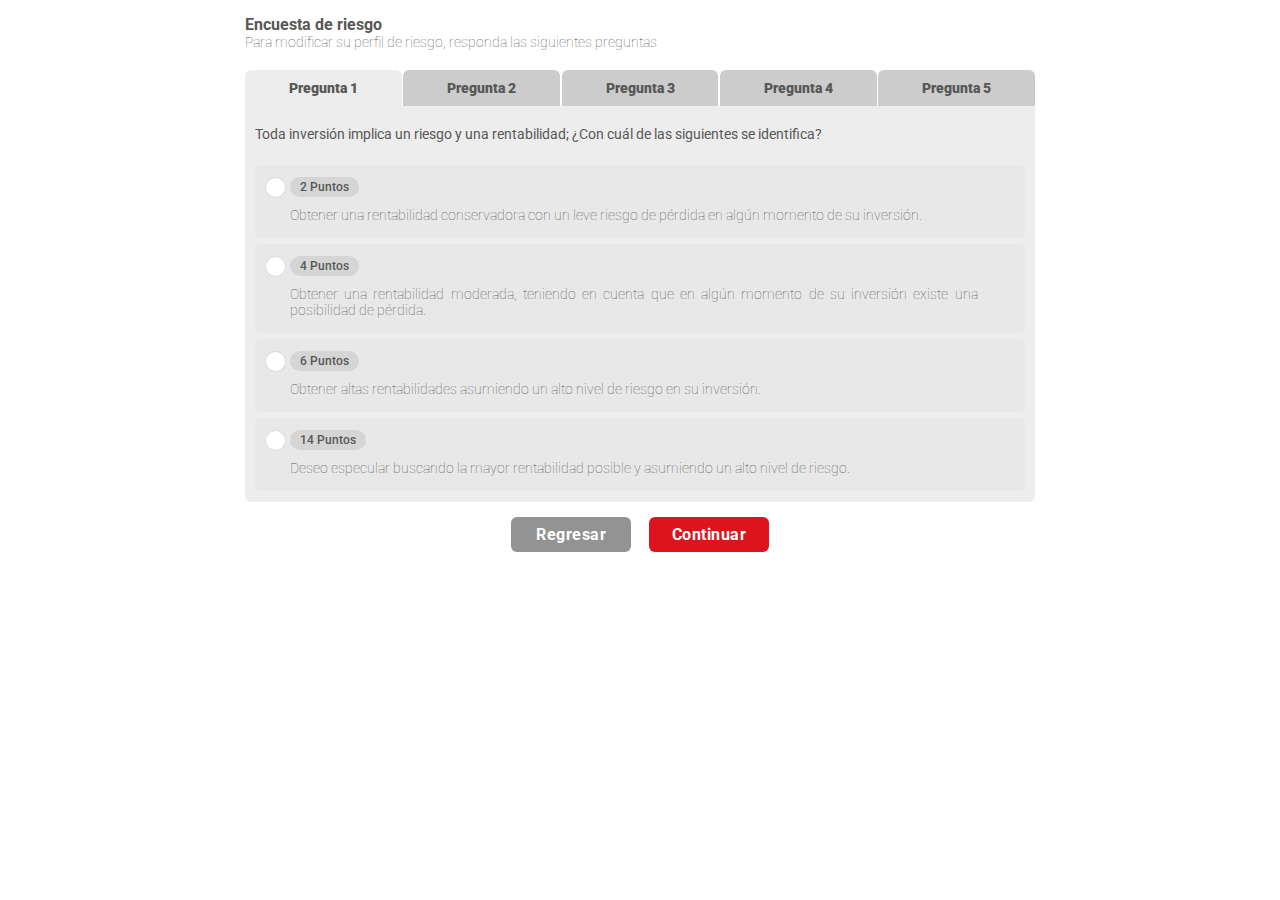
==== commit 4394e126: "asd" ====
--- a/index.html
+++ b/index.html
@@ -6,21 +6,21 @@
     <meta name="viewport" content="width=device-width, user-scalable=no, initial-scale=1.0, maximum-scale=1.0, minimum-scale=1.0">
     <link rel="icon" href="https://www.davivienda.com/PersonasDaviviendaNewTheme/images/faviconDav.ico" type="image/x-icon">
     <!--  Default Styles  -->
-    <link rel="stylesheet" href="css/styles.css">
+    <link rel="stylesheet" href="../css/styles.css">
     <title> Davivienda S.A. </title>
 </head>
 
 <body>
     <section class="cont-main-app gray">
         <a href="javascript:void(0)" class="btn-back">
-            <img src="images/icon-dv-btnback.svg" alt="Atrás">
+            <img src="../images/icon-dv-btnback.svg" alt="Atrás">
             Atrás
         </a>
 
         <div class="cont-box">
             <div class="container container-encuesta">
                 <h1 class="main left no-mrgn">Encuesta de riesgo</h1>
-                <h2 class="light no-mrgn-top">Para modificar su perfil de riesgo, responda las siguientes preguntas</h1>
+                <h2 class="light no-mrgn-top">Para modificar su perfil de riesgo, responda las siguientes preguntas</h2>
                 
                 <div class="encuesta-riesgo">
                     <div class="tabs">
@@ -219,9 +219,8 @@
 
         <div class="cont-btn">
             <button type="button" class="btn-success regresar">Regresar</button>
-            <button type="button" class="btn-success active">Continuar</button>
+            <button type="button" class="btn-success active" onclick="window.location.href='screen-2-encuestas.html'">Continuar</button>
         </div>	
-        
     </section>
 
     <script>
--- a/css/styles.css
+++ b/css/styles.css
@@ -20,15 +20,18 @@
   box-sizing: border-box;
   outline: none !important;
   font-family: "Roboto", sans-serif;
-  font-weight: normal; }
+  font-weight: normal;
+  -webkit-tap-highlight-color: rgba(0, 0, 0, 0) !important; }
+  *::selection {
+    background: #575757;
+    color: #fff; }
 
 body {
   max-width: 100%;
   position: relative;
   overflow-x: hidden;
   font-size: 0;
-  box-sizing: border-box;
-  background-color: #ededed; }
+  box-sizing: border-box; }
 
 html, body, div, span, applet, object, iframe, h1, h2, h3, h4, h5, h6, p, blockquote, pre, a, abbr, acronym, address, big, cite, code, del, dfn, em, font, img, ins, kbd, q, s, samp, small, strike, strong, sub, sup, tt, var, dl, dt, dd, ol, ul, li, fieldset, form, label, legend, table, caption, tbody, tfoot, thead, tr, th, td {
   margin: 0;
@@ -275,9 +278,6 @@
 
 .cont-box {
   display: block;
-  padding: 20px;
-  background-color: #F8F8F8;
-  box-shadow: 1px 3px 5px #0000002b;
   border-radius: 6px;
   width: 93%;
   margin: 15px auto 0;
@@ -1400,7 +1400,7 @@
     display: inline-block;
     width: 100%;
     background-color: #ededed;
-    padding: 20px;
+    padding: 20px 10px 8px;
     border-radius: 0 0 6px 6px; }
   .container.container-encuesta .options-content-encuestas {
     display: none;
@@ -1441,6 +1441,105 @@
     opacity: 0; }
   to {
     opacity: 1; } }
+  .container.container-resultado-encuesta h2 {
+    margin-top: 45px;
+    margin-bottom: 0; }
+  .container.container-resultado-encuesta .container-table {
+    display: inline-block;
+    width: 100%;
+    margin-top: 15px; }
+    .container.container-resultado-encuesta .container-table .header {
+      display: flex;
+      justify-content: space-between;
+      justify-items: center;
+      width: 100%;
+      text-align: center;
+      border-radius: 6px 6px 0 0;
+      overflow: hidden; }
+      .container.container-resultado-encuesta .container-table .header .title {
+        display: inline-block;
+        width: 100%;
+        font-size: 16px;
+        color: #fff;
+        font-weight: 900;
+        background-color: #575757;
+        padding: 10px 0; }
+        .container.container-resultado-encuesta .container-table .header .title:nth-child(1), .container.container-resultado-encuesta .container-table .header .title:nth-child(2) {
+          width: 50%; }
+    .container.container-resultado-encuesta .container-table .body {
+      display: inline-block;
+      width: 100%;
+      text-align: center;
+      border-radius: 0 0 6px 6px;
+      overflow: hidden; }
+      .container.container-resultado-encuesta .container-table .body .fila {
+        display: flex;
+        justify-content: space-between;
+        justify-items: center;
+        align-items: center;
+        width: 100%;
+        transition-duration: .2s; }
+        .container.container-resultado-encuesta .container-table .body .fila:nth-child(odd) {
+          background-color: #ededed; }
+        .container.container-resultado-encuesta .container-table .body .fila:hover {
+          background-color: #e1e1e1; }
+        .container.container-resultado-encuesta .container-table .body .fila .header-resp {
+          display: flex;
+          width: 30%; }
+          .container.container-resultado-encuesta .container-table .body .fila .header-resp .title {
+            display: inline-block;
+            width: 100%;
+            font-size: 16px;
+            color: #fff;
+            font-weight: 900;
+            background-color: #575757;
+            padding: 10px 0; }
+            .container.container-resultado-encuesta .container-table .body .fila .header-resp .title:nth-child(1), .container.container-resultado-encuesta .container-table .body .fila .header-resp .title:nth-child(2) {
+              width: 50%; }
+      .container.container-resultado-encuesta .container-table .body .content {
+        display: inline-block;
+        width: 100%;
+        font-size: 14px;
+        color: #575757;
+        font-weight: 100;
+        padding: 15px;
+        text-align: justify;
+        vertical-align: middle; }
+        .container.container-resultado-encuesta .container-table .body .content:nth-child(1), .container.container-resultado-encuesta .container-table .body .content:nth-child(2) {
+          width: 50%; }
+        .container.container-resultado-encuesta .container-table .body .content.center {
+          text-align: center; }
+        .container.container-resultado-encuesta .container-table .body .content .mobile-title {
+          display: none;
+          width: 100%;
+          font-weight: bold;
+          font-size: 14px;
+          text-align: left; }
+  .container.container-resultado-encuesta .resultado {
+    display: inline-block;
+    width: 100%;
+    margin-top: 15px;
+    border-radius: 6px;
+    overflow: hidden; }
+    .container.container-resultado-encuesta .resultado .perfil, .container.container-resultado-encuesta .resultado .puntaje {
+      display: inline-block;
+      width: 50%; }
+      .container.container-resultado-encuesta .resultado .perfil strong, .container.container-resultado-encuesta .resultado .perfil span, .container.container-resultado-encuesta .resultado .puntaje strong, .container.container-resultado-encuesta .resultado .puntaje span {
+        display: inline-block;
+        width: 50%;
+        vertical-align: top;
+        padding: 10px 0; }
+      .container.container-resultado-encuesta .resultado .perfil strong, .container.container-resultado-encuesta .resultado .puntaje strong {
+        font-size: 14px;
+        color: #575757;
+        font-weight: bold;
+        background-color: #575757;
+        color: #fff; }
+      .container.container-resultado-encuesta .resultado .perfil span, .container.container-resultado-encuesta .resultado .puntaje span {
+        font-size: 14px;
+        color: #575757;
+        background-color: #ededed; }
+
 /* PC */
 /* laptop */
 /* Tablet */
@@ -1484,8 +1583,30 @@
   .btn-back {
     display: flex; }
 
+  .cont-box {
+    padding: 20px;
+    background-color: #F8F8F8;
+    box-shadow: 1px 3px 5px #0000002b; }
+
   .container.container-encuesta .encuesta-riesgo .tabs a span {
     display: none; }
+  .container.container-resultado-encuesta .container-table .header {
+    display: none !important; }
+  .container.container-resultado-encuesta .container-table .body {
+    width: 100%; }
+    .container.container-resultado-encuesta .container-table .body .fila {
+      width: 100%;
+      flex-direction: column; }
+  .container.container-resultado-encuesta .container-table .content {
+    width: 100% !important; }
+    .container.container-resultado-encuesta .container-table .content.center {
+      text-align: left !important; }
+    .container.container-resultado-encuesta .container-table .content .mobile-title {
+      display: inline-block !important; }
+  .container.container-resultado-encuesta .resultado .perfil, .container.container-resultado-encuesta .resultado .puntaje {
+    width: 100%; }
+    .container.container-resultado-encuesta .resultado .perfil strong, .container.container-resultado-encuesta .resultado .puntaje strong {
+      border-bottom: 1px solid #fff; }
 
   .remodal p strong {
     font-size: 15px !important; }
